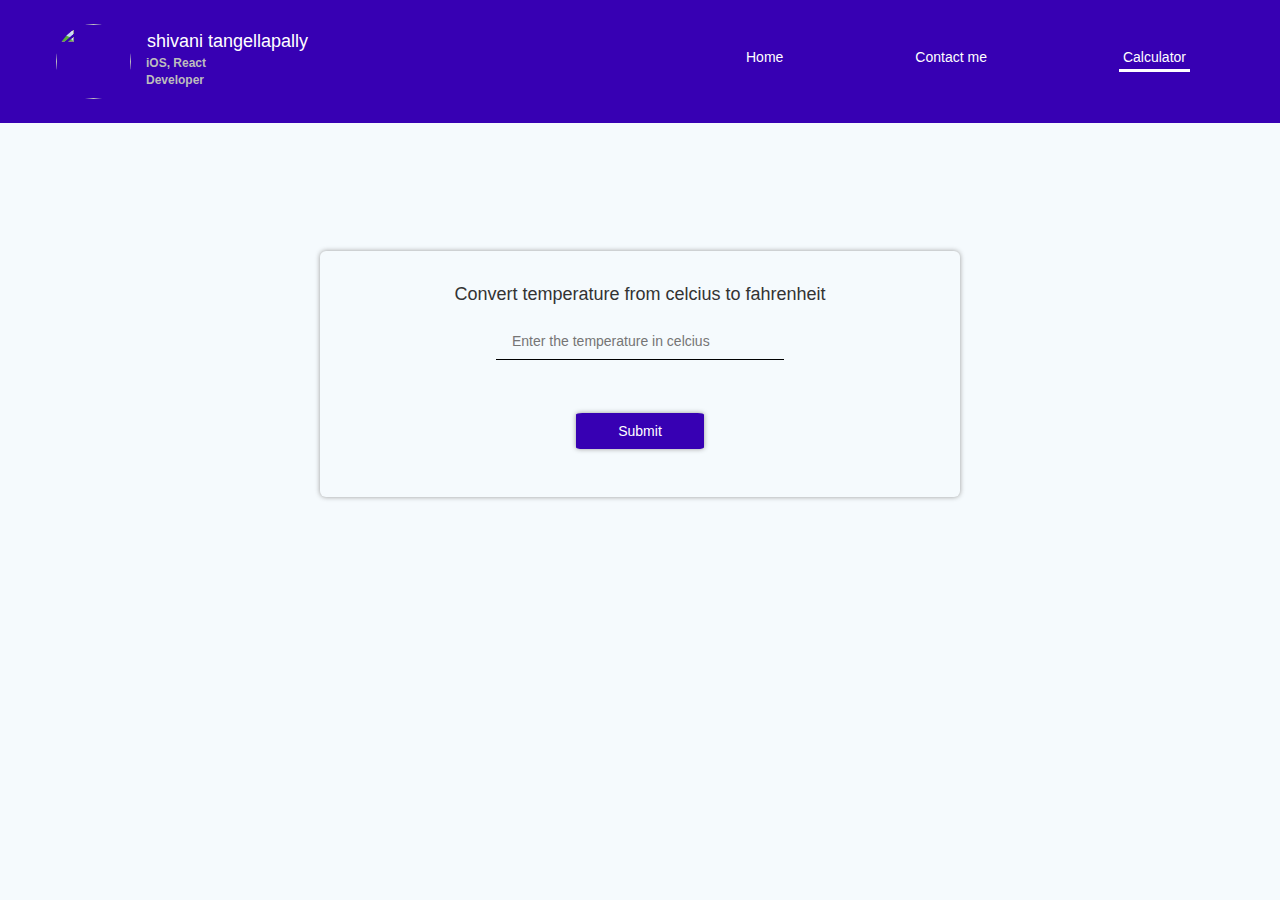
==== calculator.html @ b046e4c6 "Update calculator.html" ====
<!DOCTYPE html>
<html lang="en">
    <head>
      <title>Home</title>
      <link rel="stylesheet" href="p2.css">
      <link rel="stylesheet" href="https://stackpath.bootstrapcdn.com/bootstrap/4.4.1/css/bootstrap.min.css"
        integrity="sha384-Vkoo8x4CGsO3+Hhxv8T/Q5PaXtkKtu6ug5TOeNV6gBiFeWPGFN9MuhOf23Q9Ifjh" crossorigin="anonymous">
      <link rel="stylesheet" href="https://cdnjs.cloudflare.com/ajax/libs/font-awesome/4.7.0/css/font-awesome.min.css">
      <link rel="stylesheet" href="https://maxcdn.bootstrapcdn.com/bootstrap/3.4.1/css/bootstrap.min.css">
      <script src="https://ajax.googleapis.com/ajax/libs/jquery/3.4.1/jquery.min.js"></script>
      <script src="https://maxcdn.bootstrapcdn.com/bootstrap/3.4.1/js/bootstrap.min.js"></script>
      <script src="temperature.js"></script>
      <style>
          .container{
              padding: 20%;
          }
      </style>
    </head>
    <body class="body">
       <header class="header">
           <div class="titleContainer">
           <img src="img/me.JPG" class="profilePic"  />
           <div class="d-flex flex-column pt-2">
            <title class="title">shivani tangellapally</title>
            <label class="ml-4 titleLbl">iOS, React <br>Developer</label>
          </div>
           </div>
           <div class="navContainer">
               <nav class="navBar">
                <ul class="navContentContainer">
                    <li><a class="list" href="index.html">Home</a></li>
                    <li><a class="list" href="contact.html">Contact me</a></li>
                    <li><a class="list active" href="calculator.html">Calculator</a></li>
                    
                  </ul>
               </nav>
           </div>
       </header>
       <div class="calcContainer">
           <h4 id="label">Convert temperature from celcius to fahrenheit</h4>
          <form class="contactForm">
            <input id="tempInput" class="mt-4 calcInput" placeholder="Enter the temperature in celcius" />
            <label id="outputCelsius" class="text-center"></label>
            <button id="button" onclick="temperatureConverter()">Submit</button>
          </form>
       </div>
    </body>
    <footer>
        <p class="text-center"></p>
      </footer>
</html>
---- p2.css ----
/* ::placeholder{
    padding-left: 16px;
} */

h3 {
     color: #BDBDBD;
}

li{
    list-style: none outside none;
}

input:focus{
    border-color: #3700B3;
}

.navContentContainer a.active {
    color: white;
    border-bottom: 3px solid white;
    padding: 4px;
  }

 li a:hover {
    border: 0px;
    color: white;
  }

.titleContainer{
    display: flex;
    width: 50%;
    flex-direction: row;
}

.profilePic{
    height: 75px;
    width: 75px;
    border-radius: 50%;
    margin-left: 32px;
}

.selfImgContainer{
    display: flex;
    justify-content: center;
    flex-direction: column;
    padding: 0px;
    width: 100%;
}

.selfImg{
    transform: rotate(270deg);
    width: 30%;
    margin-left: 24px;
    align-self: center;
   
}

.nameLbl{
    color: #424242;
}

.title{
    font-size: 18px;
    color: white;
    text-align: center;
    display: flex;
    align-self: center;
    margin-left: 16px;
}

tr.techTableRow {
    margin: 24px;
  }

.body{
    background-color: #F5FAFD;
}

.titleLbl{
    color: #BDBDBD;
    font-size: 12px;
}

.header{
    display: flex;
    flex-direction: row;
    padding: 24px;
    background-color: #3700B3;
}

.navContainer{
    display: flex;
    width: 50%;
    background: whitek;
    background: transparent;
    flex-direction: row;
}

.list{
    color: white;
}

dl, ol, ul {
    /* margin-top: 0; */
    /* margin-bottom: 1rem; */
}

.navBar{
    width: 100%;
    height: 100% !important;
    display: flex;
    margin: 0px;
    padding: 0px;
}

.navContentContainer{
    display: flex;
    background-color: transparent;
    align-items: center;
    width: 100%;
    justify-content: space-around;
}

.article1Img{
    width: 30% !important;
}

.rowContainer{
    display: flex;
    margin-top: 16px;
    margin-left: 25%;
    margin-right: 25%;
    flex-direction: column;
    padding-top: 24px;
    padding-bottom: 24px;
    -moz-box-shadow: 0 0 5px #999;
    -webkit-box-shadow: 0 0 5px #999;
    box-shadow: 0 0 5px #999;
    border-radius: 6px;
}

.calcContainer{
    display: flex;
    width: 50%;
    margin: 0 auto;
    margin-top: 128px;
    margin-bottom: 128px;
    flex-direction: column;
    padding-top: 24px;
    padding-bottom: 24px;
    -moz-box-shadow: 0 0 5px #999;
    -webkit-box-shadow: 0 0 5px #999;
    box-shadow: 0 0 5px #999;
    border-radius: 6px;
}

.articleRowContainer{
    display: flex;
    margin-left: 5%;
    margin-right: 5%;
    margin-top: 5%;
    flex-direction: row;
}

.articleContainer{
    display: flex;
    flex-direction: column;
    justify-content: space-between;
}

.articleDescContainer{
    display: flex;
    width: 60%;
    margin: 24px;
}

.contactForm{
    width: 100%;
    display: flex;
    flex-direction: column;
}

#input #emailInput #subjectInput #descInput{
    margin: 24px;
    width: 60%;
    align-self: center;
    /* border: 0px 0px 4px 0px; */
    padding-left:16px;
    border: 0;
    outline: 0;
    background: transparent;
    border-bottom: 1px solid black;
    padding-bottom: 8px;
}

#label{
    font-size: 18px;
    text-align: center;
    align-self: center;
}

.techTable{
    margin-top: 84px;
    display: flex;
    align-self: center;
    margin-left: 86px;
    border-spacing: 24px;
}

table, th, td {
    border: 1px solid black;
    border-collapse: collapse;
    text-align: center;
  }

.techTableTd{
    padding: 16px;
}

.calcInput{
    margin: 24px;
    width: 45%;
    align-self: center;
    /* border: 0px 0px 4px 0px; */
    padding-left:16px;
    border: 0;
    outline: 0;
    background: transparent;
    border-bottom: 1px solid black;
    padding-bottom: 8px;  width: 45%;
}

.contactLabel{
    font-size: 18px;
    text-align: center;
    align-self: center;
    width: 100%;
}

#button{
    margin: 24px;
    border-radius: 5%;
    height: 36px;
    width: 20%;
    align-self: center;
    border: 0px;
    background: #3700B3;
    -moz-box-shadow: 0 0 5px #999;
    -webkit-box-shadow: 0 0 5px #999;
    box-shadow: 0 0 5px #999;
    color: white;
}

.icon{
    height: 50px;
    object-fit: contain ;
    margin-bottom: 8px;
}

.iconContainer{
    display: flex;
    flex-direction: column;
    align-self: center;
}

.iconSection{
    height: 40vh;
    width: 100%;
    margin-top: 240px;
    display: flex;
    flex-direction: column;
    justify-content: space-evenly;
}

.contactContainer{
    display: flex;
    flex-direction: row;
    justify-content: space-between;
    width: 80%;
}
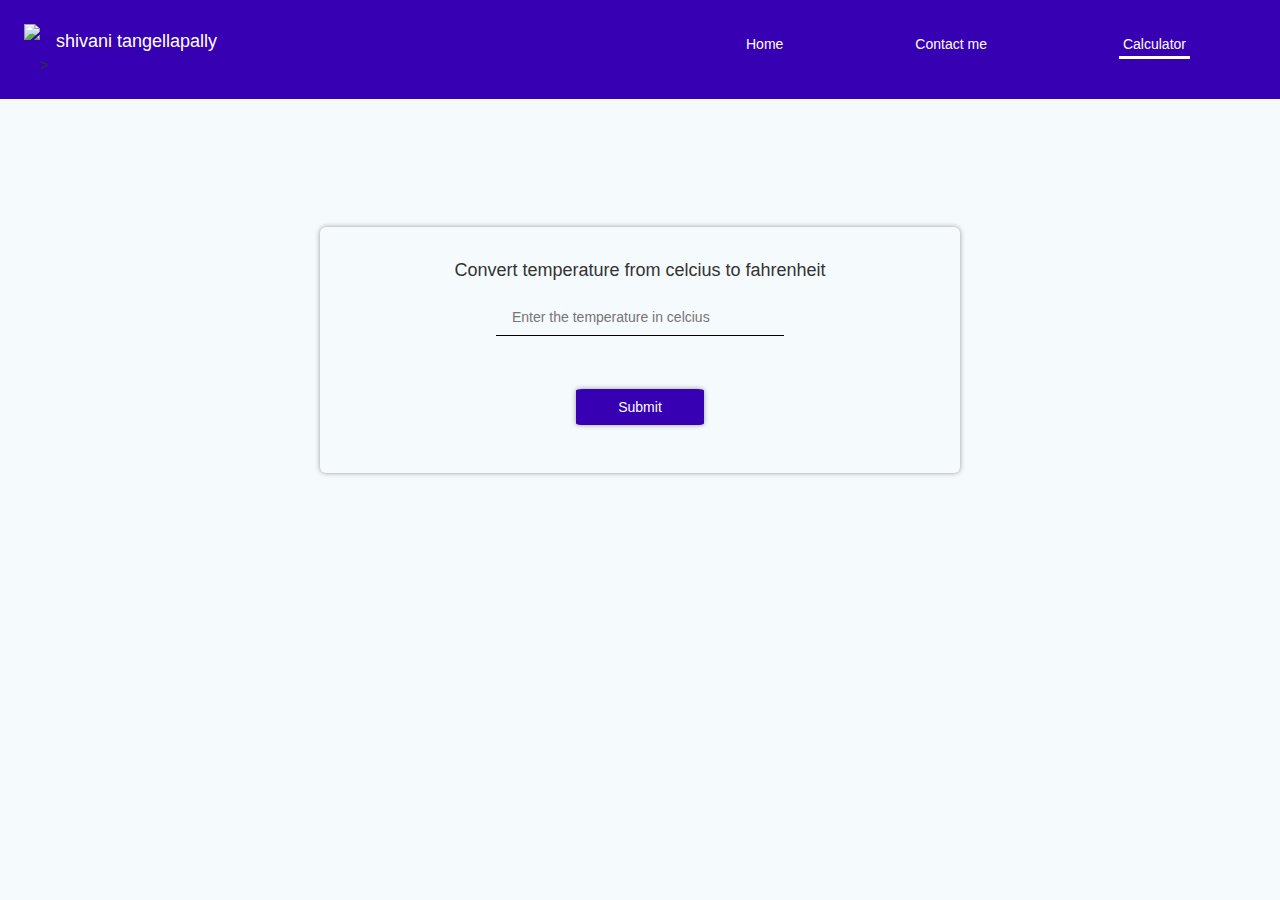
==== commit 9a22b23d: "Update calculator.html" ====
--- a/calculator.html
+++ b/calculator.html
@@ -19,10 +19,10 @@
     <body class="body">
        <header class="header">
            <div class="titleContainer">
-           <img src="img/me.JPG" class="profilePic"  />
+           <img src="img/me.JPG" class="shivaniprofile.jpg"  />
            <div class="d-flex flex-column pt-2">
             <title class="title">shivani tangellapally</title>
-            <label class="ml-4 titleLbl">iOS, React <br>Developer</label>
+            >
           </div>
            </div>
            <div class="navContainer">
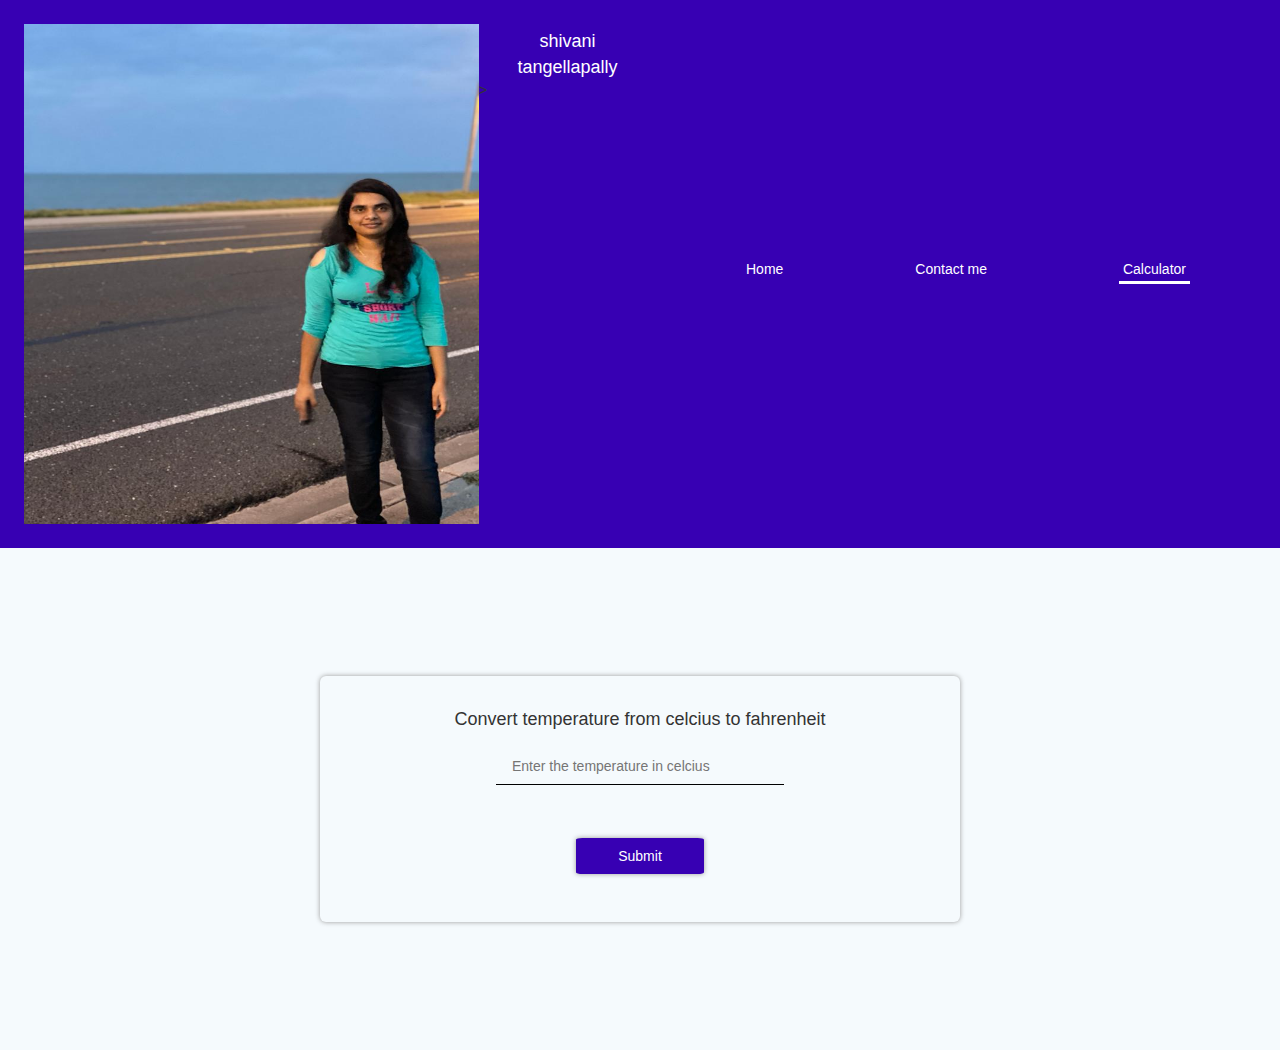
==== commit 479a0617: "Update calculator.html" ====
--- a/calculator.html
+++ b/calculator.html
@@ -19,7 +19,7 @@
     <body class="body">
        <header class="header">
            <div class="titleContainer">
-           <img src="img/me.JPG" class="shivaniprofile.jpg"  />
+           <img src="shivaniprofile.jpg"width="500"height="500">
            <div class="d-flex flex-column pt-2">
             <title class="title">shivani tangellapally</title>
             >
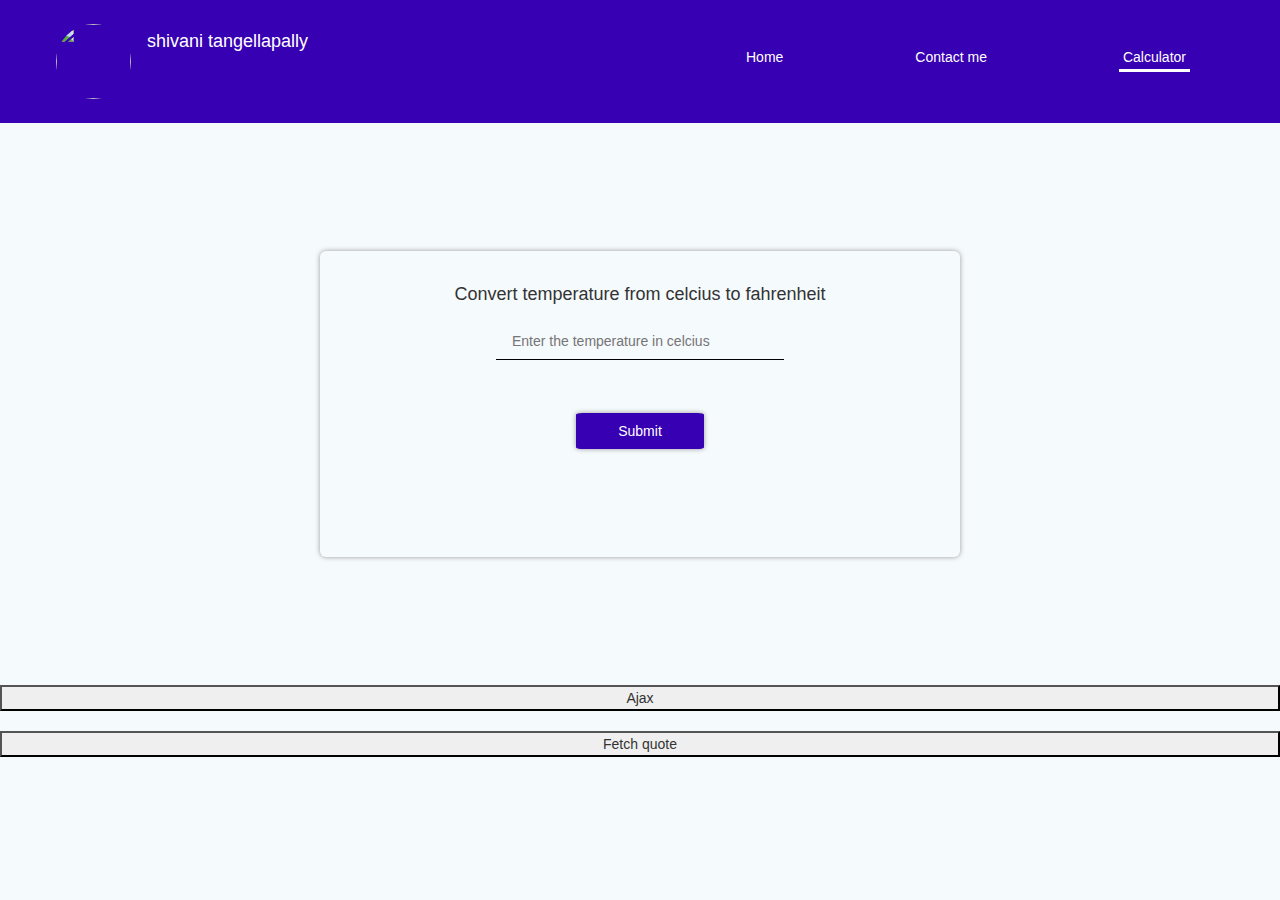
==== commit 9f33d7c4: "Update calculator.html" ====
--- a/calculator.html
+++ b/calculator.html
@@ -1,51 +1,104 @@
 <!DOCTYPE html>
 <html lang="en">
-    <head>
-      <title>Home</title>
-      <link rel="stylesheet" href="p2.css">
-      <link rel="stylesheet" href="https://stackpath.bootstrapcdn.com/bootstrap/4.4.1/css/bootstrap.min.css"
-        integrity="sha384-Vkoo8x4CGsO3+Hhxv8T/Q5PaXtkKtu6ug5TOeNV6gBiFeWPGFN9MuhOf23Q9Ifjh" crossorigin="anonymous">
-      <link rel="stylesheet" href="https://cdnjs.cloudflare.com/ajax/libs/font-awesome/4.7.0/css/font-awesome.min.css">
-      <link rel="stylesheet" href="https://maxcdn.bootstrapcdn.com/bootstrap/3.4.1/css/bootstrap.min.css">
-      <script src="https://ajax.googleapis.com/ajax/libs/jquery/3.4.1/jquery.min.js"></script>
-      <script src="https://maxcdn.bootstrapcdn.com/bootstrap/3.4.1/js/bootstrap.min.js"></script>
-      <script src="temperature.js"></script>
-      <style>
-          .container{
-              padding: 20%;
-          }
-      </style>
-    </head>
+  <head>
+    <title>Home</title>
+    <link rel="stylesheet" href="p2.css" />
+    <link
+      rel="stylesheet"
+      href="https://stackpath.bootstrapcdn.com/bootstrap/4.4.1/css/bootstrap.min.css"
+      integrity="sha384-Vkoo8x4CGsO3+Hhxv8T/Q5PaXtkKtu6ug5TOeNV6gBiFeWPGFN9MuhOf23Q9Ifjh"
+      crossorigin="anonymous"
+    />
+    <link
+      rel="stylesheet"
+      href="https://cdnjs.cloudflare.com/ajax/libs/font-awesome/4.7.0/css/font-awesome.min.css"
+    />
+    <link
+      rel="stylesheet"
+      href="https://maxcdn.bootstrapcdn.com/bootstrap/3.4.1/css/bootstrap.min.css"
+    />
+    <script src="https://ajax.googleapis.com/ajax/libs/jquery/3.5.1/jquery.min.js"></script>
+    <script src="https://maxcdn.bootstrapcdn.com/bootstrap/3.4.1/js/bootstrap.min.js"></script>
+    <link rel="stylesheet" href="https://stackpath.bootstrapcdn.com/bootstrap/4.4.1/css/bootstrap.min.css"
+    integrity="sha384-Vkoo8x4CGsO3+Hhxv8T/Q5PaXtkKtu6ug5TOeNV6gBiFeWPGFN9MuhOf23Q9Ifjh" crossorigin="anonymous">
+  <link rel="stylesheet" href="https://cdnjs.cloudflare.com/ajax/libs/font-awesome/4.7.0/css/font-awesome.min.css">
+  <link rel="stylesheet" href="https://maxcdn.bootstrapcdn.com/bootstrap/3.4.1/css/bootstrap.min.css">
+  <script src="https://ajax.googleapis.com/ajax/libs/jquery/3.4.1/jquery.min.js"></script>
+  <script src="https://maxcdn.bootstrapcdn.com/bootstrap/3.4.1/js/bootstrap.min.js"></script>
+  <script src="script.js" type="text/javascript"></script>
+    <script src="script.js"></script>
+    <script src="getquote.js"></script>
+    <script src="text.txt"></script>
+    <style>
+      .container {
+        padding: 20%;
+      }
+    </style>
+  </head>
+  <div class="background">
     <body class="body">
-       <header class="header">
-           <div class="titleContainer">
-           <img src="shivaniprofile.jpg"width="500"height="500">
-           <div class="d-flex flex-column pt-2">
+      <header class="header">
+        <div class="titleContainer">
+          <img src="shivaniprofile.JPG" class="profilePic" />
+          <div class="d-flex flex-column pt-2">
             <title class="title">shivani tangellapally</title>
-            >
+            
           </div>
-           </div>
-           <div class="navContainer">
-               <nav class="navBar">
-                <ul class="navContentContainer">
-                    <li><a class="list" href="index.html">Home</a></li>
-                    <li><a class="list" href="contact.html">Contact me</a></li>
-                    <li><a class="list active" href="calculator.html">Calculator</a></li>
-                    
-                  </ul>
-               </nav>
-           </div>
-       </header>
-       <div class="calcContainer">
-           <h4 id="label">Convert temperature from celcius to fahrenheit</h4>
-          <form class="contactForm">
-            <input id="tempInput" class="mt-4 calcInput" placeholder="Enter the temperature in celcius" />
-            <label id="outputCelsius" class="text-center"></label>
-            <button id="button" onclick="temperatureConverter()">Submit</button>
-          </form>
-       </div>
+        </div>
+        <div class="navContainer">
+          <nav class="navBar">
+            <ul class="navContentContainer">
+              <li><a class="list" href="index.html">Home</a></li>
+              <li><a class="list" href="contact.html">Contact me</a></li>
+              <li>
+                <a class="list active" href="calculator.html">Calculator</a>
+              </li>
+            </ul>
+          </nav>
+        </div>
+      </header>
+
+      <div class="calcContainer">
+        <h4 id="label">Convert temperature from celcius to fahrenheit</h4>
+        <form class="contactForm">
+          <input
+            id="tempInput"
+            class="mt-4 calcInput"
+            placeholder="Enter the temperature in celcius"
+          />
+          <label id="outputCelsius" class="text-center"></label>
+          <button id="button" onclick="temperatureConverter()">Submit</button>
+        </form>
+        <br>
+        <br><br>
+       
+      </div>
+      <div class="selfImgContainer">
+        <button onclick="loadDoc()" >Ajax</button>
+        <div class="ajax"><label id="ajax"></label></div>
+      </div>
+      <script>
+        function loadDoc() {
+          var xhttp = new XMLHttpRequest();
+          xhttp.onreadystatechange = function() {
+            if (xhttp.readyState == 4 && xhttp.status == 200) {
+              document.getElementById("demo").innerHTML = xhttp.responseText;
+            }
+          };
+          xhttp.open("GET", "test.txt", true);
+          xhttp.send();
+        }
+        
+        </script>
+        <div class="selfImgContainer">
+          <button onclick="getQuote()">Fetch quote</button>
+        <div class="quote">  <label id="quote"></label></div>
+        </div>
+        
+        
     </body>
-    <footer>
-        <p class="text-center"></p>
-      </footer>
+  </div>
+  <footer>
+    <p class="text-center"></p>
+  </footer>
 </html>
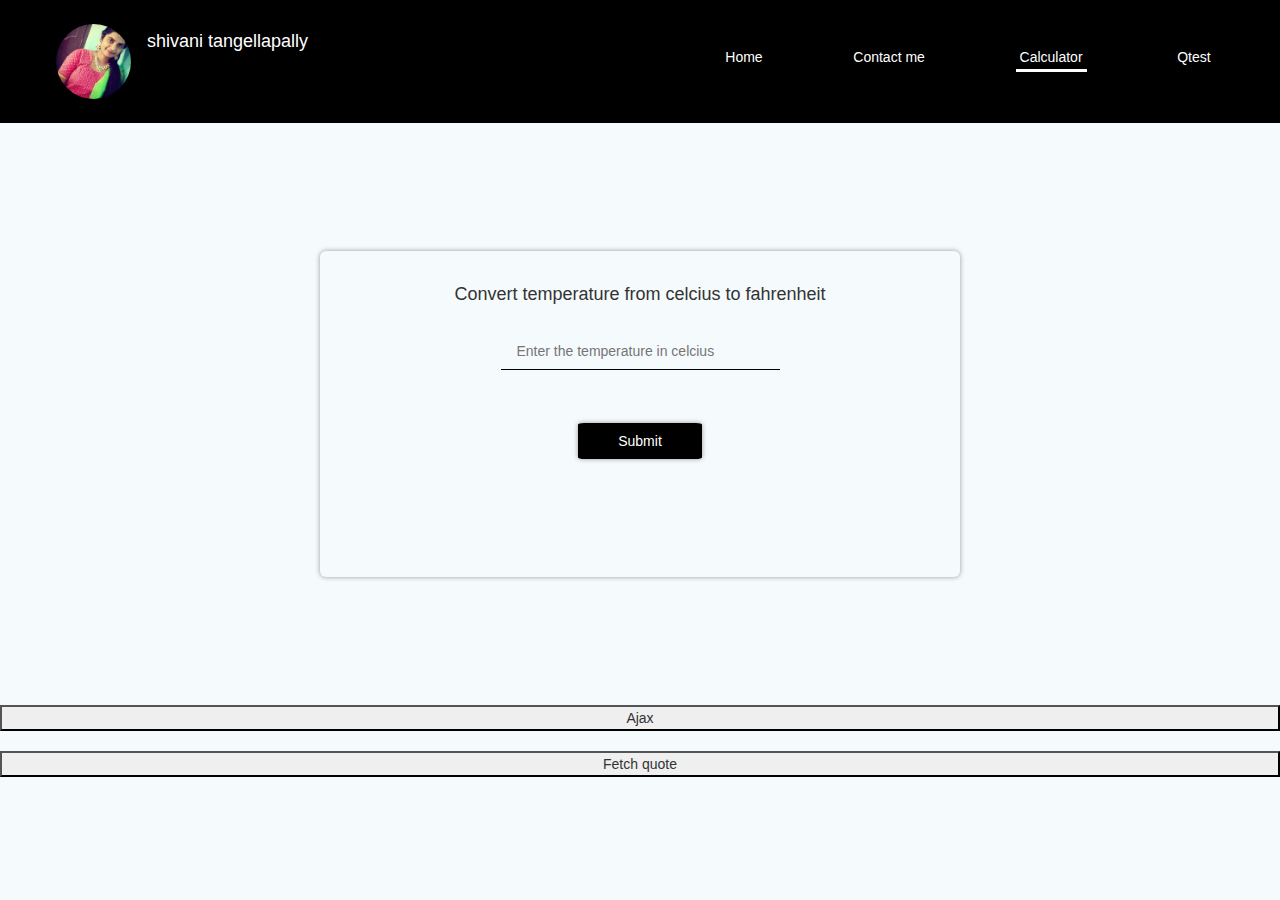
==== commit 20fca0de: "Update calculator.html" ====
--- a/calculator.html
+++ b/calculator.html
@@ -52,6 +52,7 @@
               <li><a class="list" href="contact.html">Contact me</a></li>
               <li>
                 <a class="list active" href="calculator.html">Calculator</a>
+                <li><a class="list" href="calculator.html">Qtest</a></li>
               </li>
             </ul>
           </nav>
--- a/p2.css
+++ b/p2.css
@@ -1,6 +1,4 @@
-/* ::placeholder{
-    padding-left: 16px;
-} */
+
 
 h3 {
      color: #BDBDBD;
@@ -84,7 +82,7 @@
     display: flex;
     flex-direction: row;
     padding: 24px;
-    background-color: #3700B3;
+    background-color :black;
 }
 
 .navContainer{
@@ -97,11 +95,6 @@
 
 .list{
     color: white;
-}
-
-dl, ol, ul {
-    /* margin-top: 0; */
-    /* margin-bottom: 1rem; */
 }
 
 .navBar{
@@ -177,6 +170,7 @@
     width: 100%;
     display: flex;
     flex-direction: column;
+    padding: 10px;
 }
 
 #input #emailInput #subjectInput #descInput{
@@ -199,7 +193,7 @@
 }
 
 .techTable{
-    margin-top: 84px;
+    margin-top: 30px;
     display: flex;
     align-self: center;
     margin-left: 86px;
@@ -243,7 +237,7 @@
     width: 20%;
     align-self: center;
     border: 0px;
-    background: #3700B3;
+    background: black;
     -moz-box-shadow: 0 0 5px #999;
     -webkit-box-shadow: 0 0 5px #999;
     box-shadow: 0 0 5px #999;
@@ -265,7 +259,7 @@
 .iconSection{
     height: 40vh;
     width: 100%;
-    margin-top: 240px;
+    margin-top: 40px;
     display: flex;
     flex-direction: column;
     justify-content: space-evenly;
@@ -277,3 +271,22 @@
     justify-content: space-between;
     width: 80%;
 }
+.icon{
+  padding-left: 239px;  
+}
+.quote{
+    align-self: center;
+    padding: 20px;  
+  }
+
+  .background{
+  
+        background-image: url('backgrond1.jpg');
+        background-repeat: no-repeat;
+        background-attachment: fixed;
+        background-size: cover;
+      padding-bottom: 20px;
+  }
+  .textField{
+      padding-bottom: 10px;
+  }
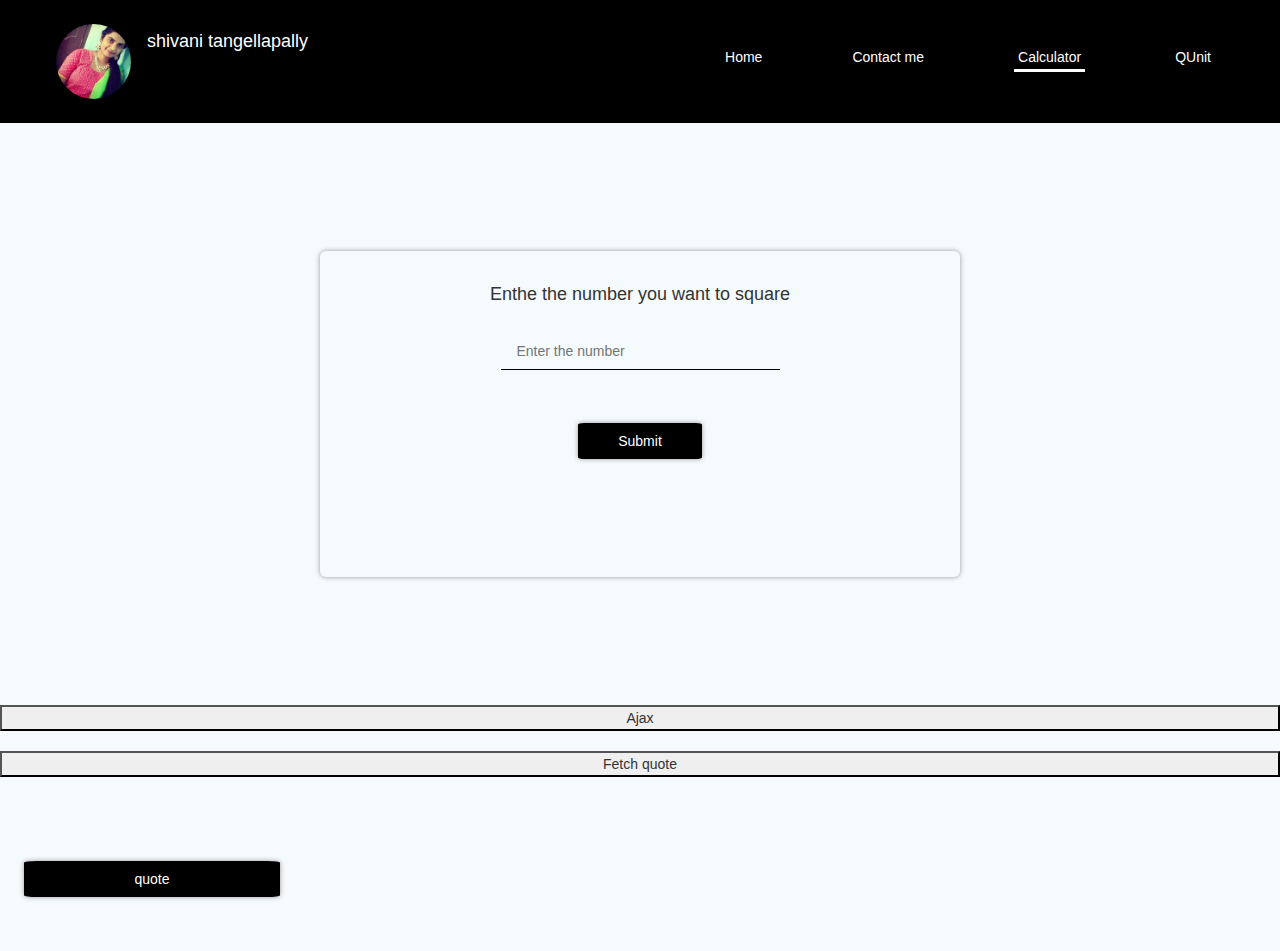
==== commit de444bbe: "Update calculator.html" ====
--- a/calculator.html
+++ b/calculator.html
@@ -52,51 +52,59 @@
               <li><a class="list" href="contact.html">Contact me</a></li>
               <li>
                 <a class="list active" href="calculator.html">Calculator</a>
-                <li><a class="list" href="calculator.html">Qtest</a></li>
               </li>
+              <li><a class="list" href="qunit.html">QUnit</a></li>
             </ul>
           </nav>
         </div>
       </header>
 
       <div class="calcContainer">
-        <h4 id="label">Convert temperature from celcius to fahrenheit</h4>
+        <h4 id="label">  Enthe the number you want to square</h4>
         <form class="contactForm">
           <input
-            id="tempInput"
+            id="x1"
             class="mt-4 calcInput"
-            placeholder="Enter the temperature in celcius"
+            placeholder="Enter the number"
           />
-          <label id="outputCelsius" class="text-center"></label>
-          <button id="button" onclick="temperatureConverter()">Submit</button>
+          <label id="result" class="text-center"></label>
+          <button id="button" onclick="square()">Submit</button>
         </form>
         <br>
         <br><br>
        
       </div>
       <div class="selfImgContainer">
-        <button onclick="loadDoc()" >Ajax</button>
+        <button onclick="loadXMLDoc()" >Ajax</button>
         <div class="ajax"><label id="ajax"></label></div>
       </div>
-      <script>
-        function loadDoc() {
-          var xhttp = new XMLHttpRequest();
-          xhttp.onreadystatechange = function() {
-            if (xhttp.readyState == 4 && xhttp.status == 200) {
-              document.getElementById("demo").innerHTML = xhttp.responseText;
-            }
-          };
-          xhttp.open("GET", "test.txt", true);
-          xhttp.send();
+      <script type="text/javascript">
+        function loadXMLDoc() {
+            var xmlhttp = new XMLHttpRequest();
+            xmlhttp.onreadystatechange = function() {
+                if (xmlhttp.readyState == XMLHttpRequest.DONE) {   // XMLHttpRequest.DONE == 4
+                   if (xmlhttp.status == 200) {
+                       document.getElementById("ajax").innerHTML = xmlhttp.responseText;
+                   }
+                   else if (xmlhttp.status == 400) {
+                      alert('There was an error 400');
+                   }
+                   else {
+                       alert('something else other than 200 was returned');
+                   }
+                }
+            };
+        
+            xmlhttp.open("GET", "test.txt", true);
+            xmlhttp.send();
         }
-        
         </script>
         <div class="selfImgContainer">
           <button onclick="getQuote()">Fetch quote</button>
         <div class="quote">  <label id="quote"></label></div>
         </div>
         
-        
+         <button id="button" onclick="getQuote()">quote</button>
     </body>
   </div>
   <footer>
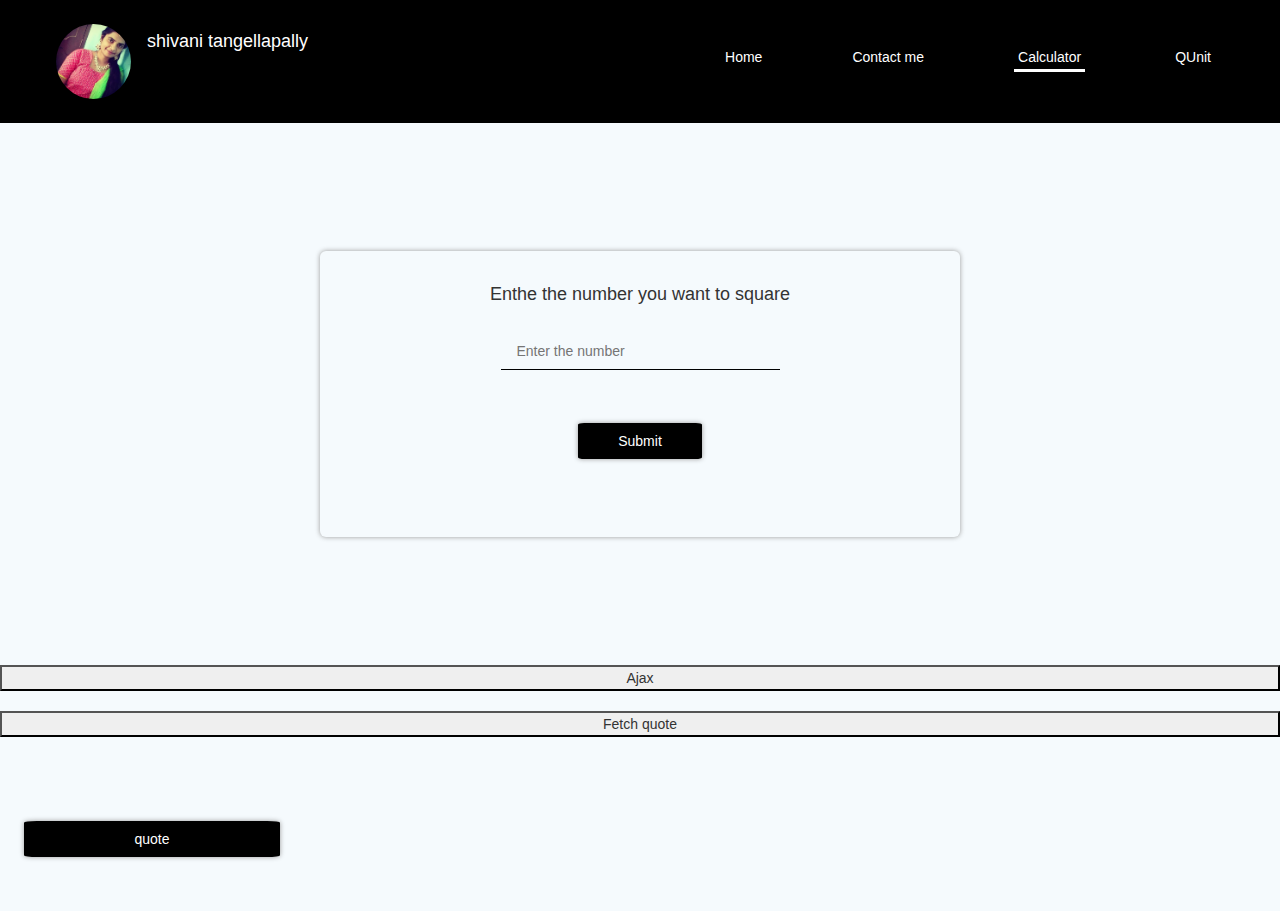
==== commit cf6702e0: "Update calculator.html" ====
--- a/calculator.html
+++ b/calculator.html
@@ -71,7 +71,7 @@
           <button id="button" onclick="square()">Submit</button>
         </form>
         <br>
-        <br><br>
+      
        
       </div>
       <div class="selfImgContainer">
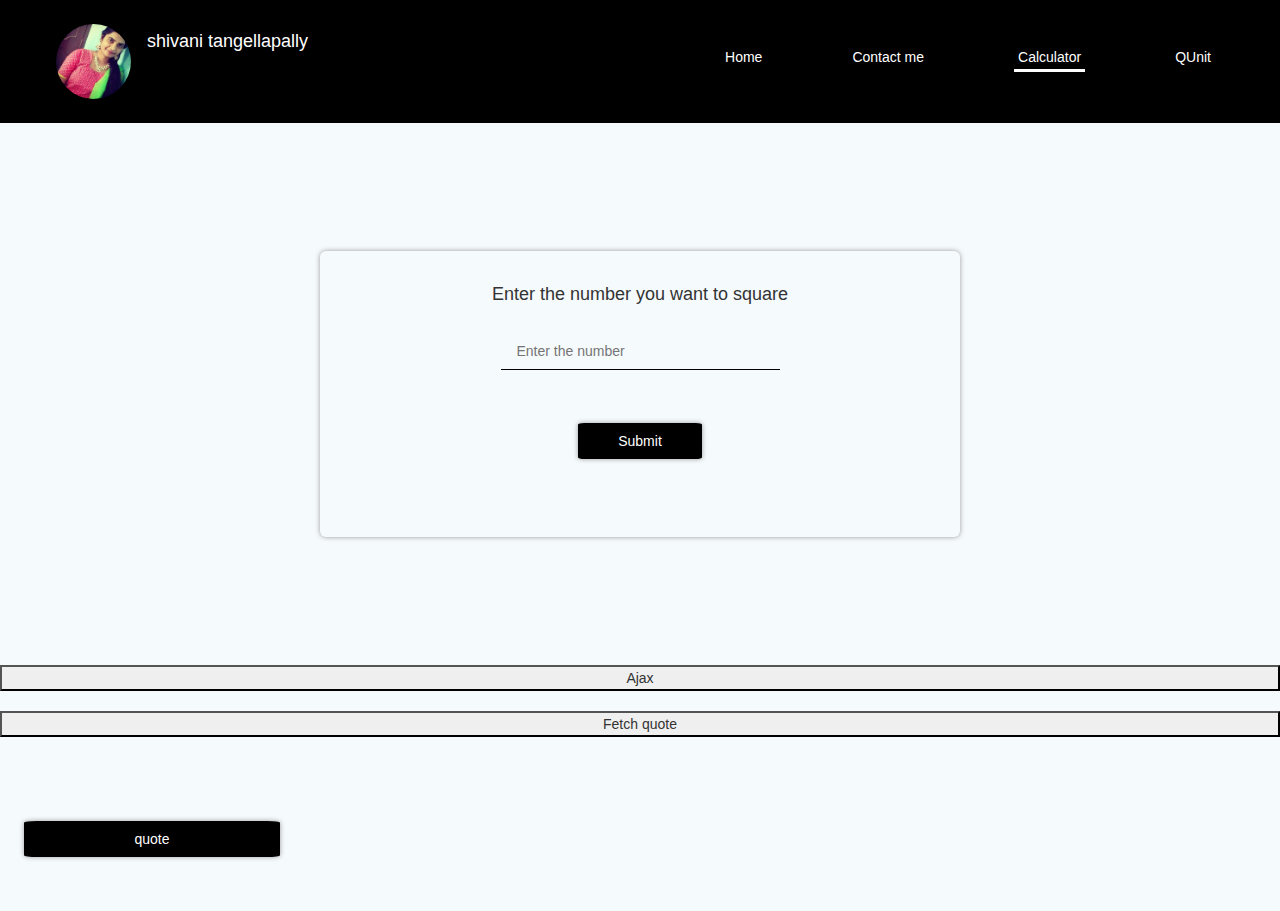
==== commit edba2552: "Update calculator.html" ====
--- a/calculator.html
+++ b/calculator.html
@@ -60,7 +60,7 @@
       </header>
 
       <div class="calcContainer">
-        <h4 id="label">  Enthe the number you want to square</h4>
+        <h4 id="label">  Enter the number you want to square</h4>
         <form class="contactForm">
           <input
             id="x1"
